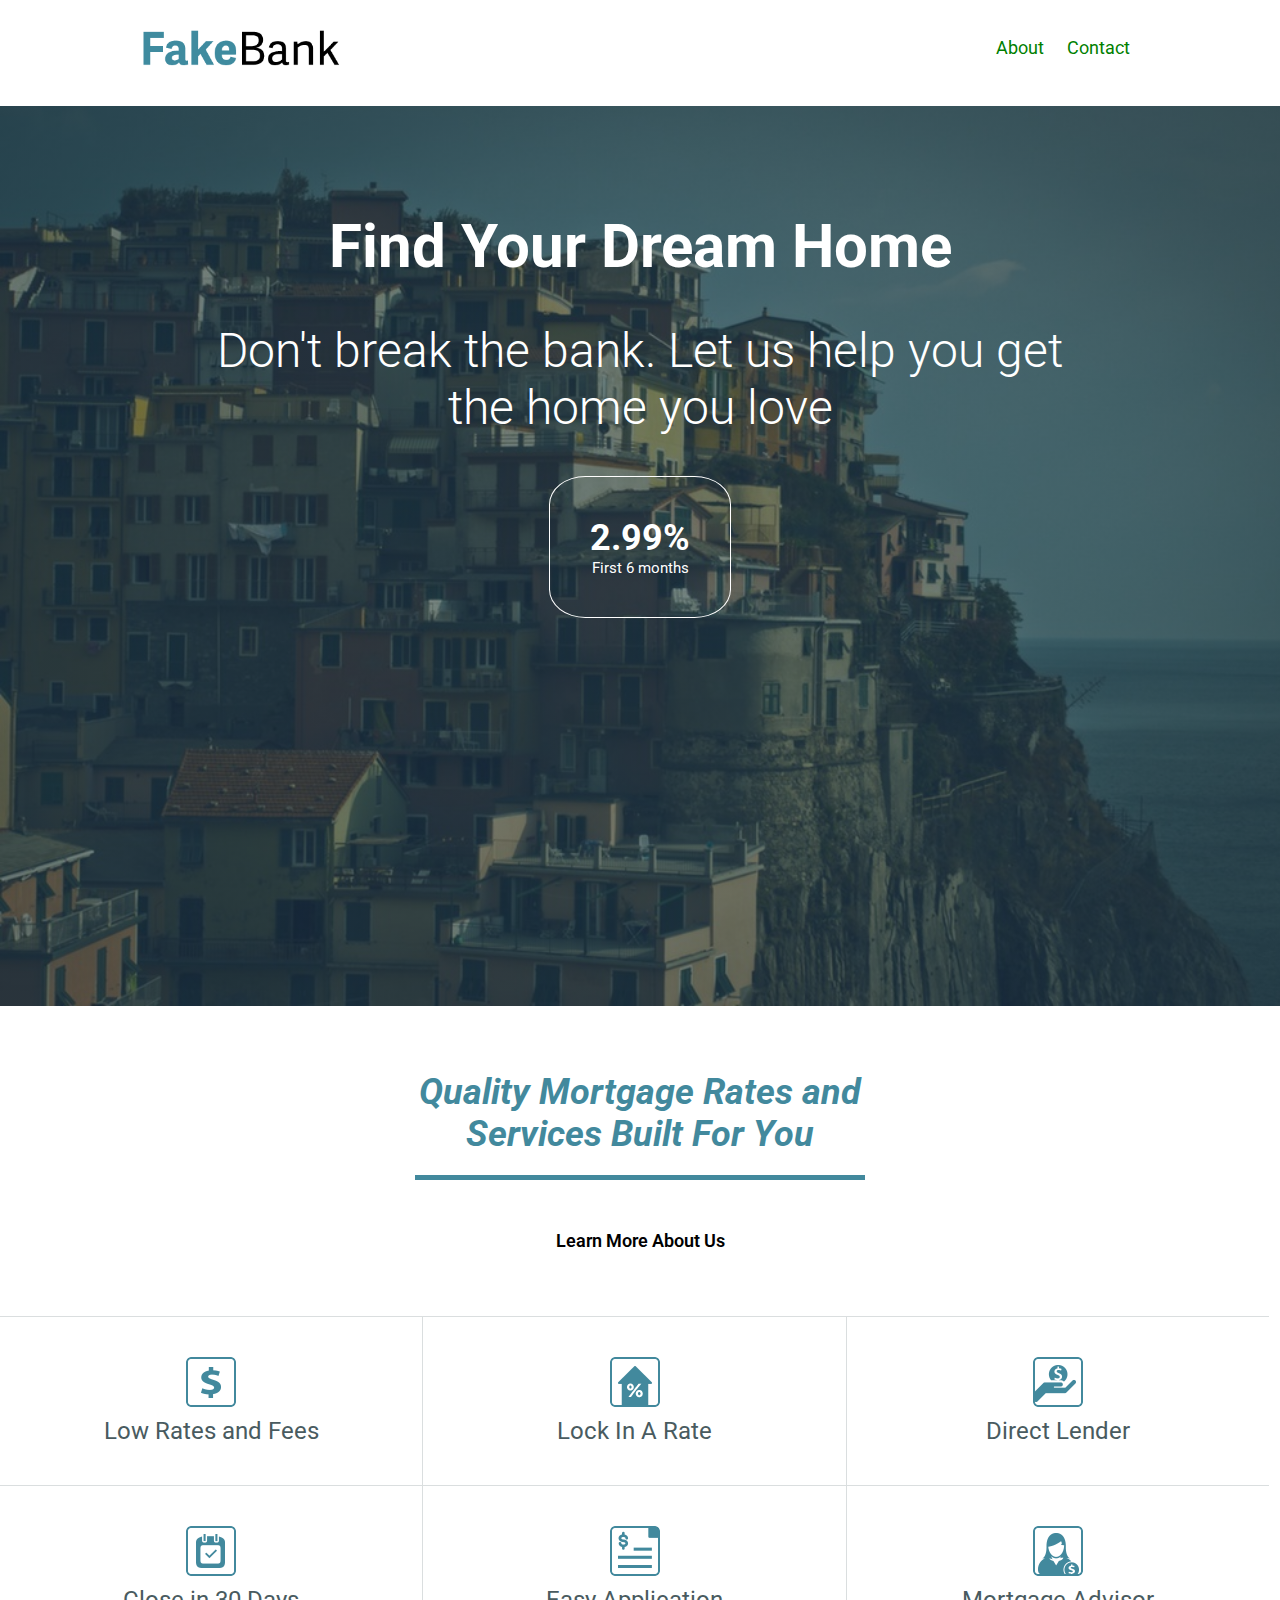
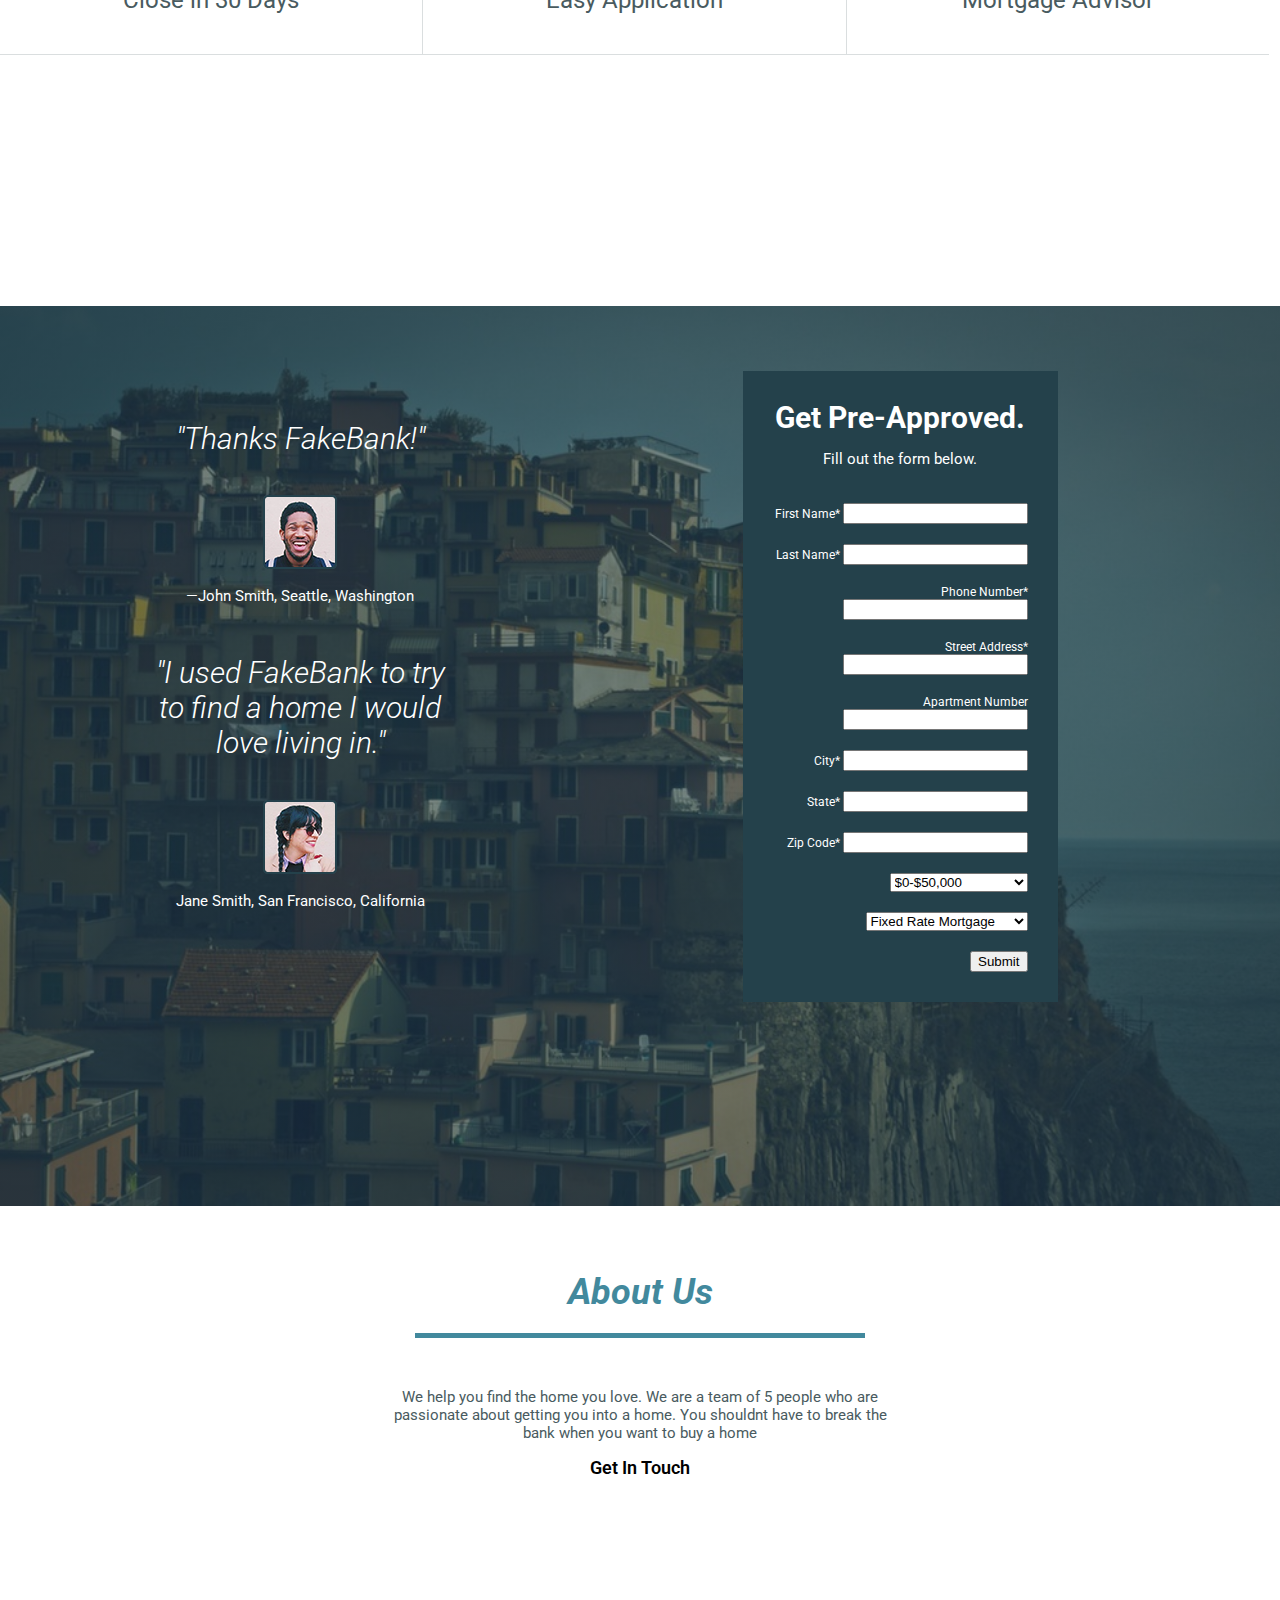
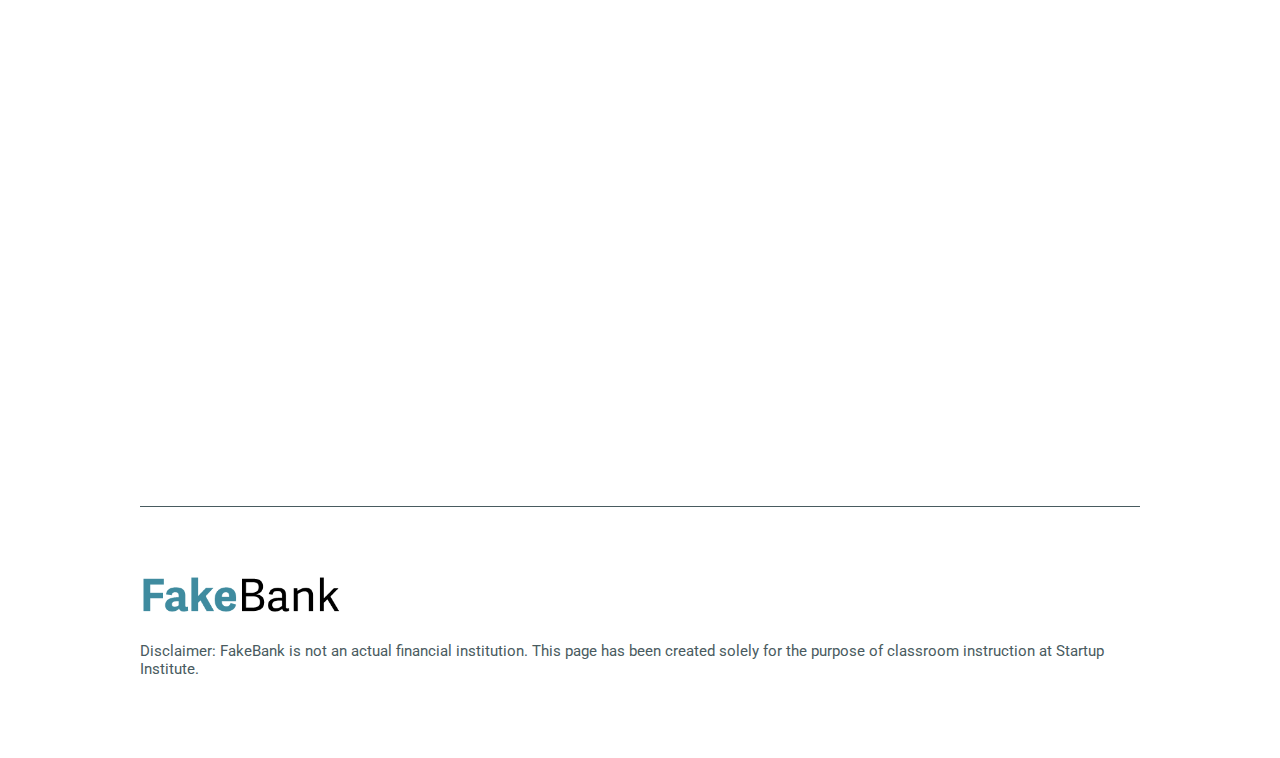
==== index.html @ dfc2711a "init" ====
<!DOCTYPE html>
<html lang="en">
  <head>
    <meta charset="utf-8">
    <title>Web Design Challenge</title>
    <link href='https://fonts.googleapis.com/css?family=Roboto:400,300,400italic,500,700' rel='stylesheet' type='text/css'>
    <link rel="stylesheet" href="css/style.css">
  </head>
  <body>
  	<header>
  		<section id="headerLogo">
  			<img src="images/fake_bank_logo.png" alt="Fake Bank Logo" />
  		</section>
  		<nav>
        <ul>
          <li>
            <a href="about.html">About</a>
          </li>
          <li>
            <a href="contact.html">Contact</a>
          </li>
        </ul>
  		</nav>
  	</header>
  	<section id="hero" class="panel">
  		<section class="inner-wrapper">
  			<h1>Find Your Dream Home</h1>
  			<h2>Don't break the bank. Let us help you get the home you love</h2>
  			<section class="heroPercentage">
  				<h3>2.99%</h3>
  				<p>First 6 months</p>
  			</section>
  		</section>
  	</section>
  	<section id="learnMore" class="panel">
  		<section class="inner-wrapper">
  			<h3>Quality Mortgage Rates and Services Built For You</h3>
  			<a href="about.html" class="button">Learn More About Us</a>
  		</section>
  		<section class="three-even-columns">
  			<section class="three-column-1">
  				<img src="images/low_rates_icon.png" class="learnMoreIcon" />
  				<h5>Low Rates and Fees</h5>
  			</section>
  			<section class="three-column-2">
  				<img src="images/lock_rate_icon.png" class="learnMoreIcon" />
  				<h5>Lock In A Rate</h5>
  			</section>
  			<section class="three-column-3">
  				<img src="images/direct_lender_icon.png" class="learnMoreIcon" />
  				<h5>Direct Lender</h5>
  			</section>
  			<section class="three-column-1 noBorderTop">
  				<img src="images/close_icon.png" class="learnMoreIcon" />
  				<h5>Close in 30 Days</h5>
  			</section>
  			<section class="three-column-2 noBorderTop">
  				<img src="images/easy_apply_icon.png" class="learnMoreIcon" />
  				<h5>Easy Application</h5>
  			</section>
  			<section class="three-column-3 noBorderTop">
  				<img src="images/advisor_icon.png" class="learnMoreIcon" />
  				<h5>Mortgage Advisor</h5>
  			</section>
  		</section>
  	</section>
  	<section id="formSection" class="panel">
  		<section class="large-inner-wrapper">
  			<section class="two-even-columns">
  				<section class="two-column-1">
  					<section class="proofPoints">
  						<section class="proofPoint">
	  						<h4>"Thanks FakeBank!"</h4>
	  						<img src="images/proof_headshot_1.png" />
	  						<p>—John Smith, Seattle, Washington</p>
	  					</section>
  						<section class="proofPoint">
	  						<h4>"I used FakeBank to try to find a home I would love living in."</h4>
                <img src="images/proof_headshot_2.png" />
	  						<p>Jane Smith, San Francisco, California</p>
	  					</section>
  					</section>
  				</section>
   				<section class="two-column-2">
   					<form>
              <h4>Get Pre-Approved.</h4>
              <p>Fill out the form below.</p>
              <section>
                <label>First Name*</label>
                <input type="text" />
              </section>
              <section>
                <label>Last Name*</label>
                <input type="text" />
              </section>
              <section>              
                <label>Phone Number*</label>
                <input type="text" />
              </section>
              <section>                
                <label>Street Address*</label>
                <input type="text" />
              </section>
              <section>
                <label>Apartment Number</label>
                <input type="text" />
              </section>
              <section>
                <label>City*</label>
                <input type="text" />
              </section>
              <section>
                <label>State*</label>
                <input type="text" />
              </section>
              <section>
                <label>Zip Code*</label>
                <input type="text" />
              </section>
              <section>
                <select name="loan-amount">
                  <option value="0-50,000">$0-$50,000</option>
                  <option value="50,000-100,000">$50,000-$100,000</option>
                  <option value="100,000-500,000">$100,000-$500,000</option>
                  <option value="500,000">$500,000+</option>
                </select>
              </section>
              <section>
                <select name="Mortgage Type">
                  <option value="Fixed Rate Mortgage">Fixed Rate Mortgage</option>
                  <option value="Variable Rate Mortgage">Variable Rate Mortgage</option>
                  <option value="VA Loan">VA Loan</option>
                  <option value="Baloon Mortgage">Baloon Mortgage</option>
                  <option value="Interest Only">Interest Only</option>
                  <option value="Reverse Mortgage">Reverse Mortgage</option>
                </select>
              </section>
              <section>
                <input type="submit" value="Submit" />
              </section>
   					</form>
  				</section> 				
  			</section>
  		</section>
  	</section>
  	<section id="aboutUs" class="panel">
  		<section class="inner-wrapper">
  			<h3>About Us</h3>
  			<p>We help you find the home you love. We are a team of 5 people who are passionate about getting you into a home. You shouldnt have to break the bank when you want to buy a home</p>
  			<a href="contct.html" class="button">Get In Touch</a>
  		</section>
  	</section>
  	<footer>
  		<section id="footerLogo">
  			<img src="images/fake_bank_logo.png" alt="Fake Bank Logo" />
  		</section>
  		<p>Disclaimer: FakeBank is not an actual financial institution. This page has been created solely for the purpose of classroom instruction at Startup Institute.</p>
  	</footer>
  </body>
</html>
---- css/style.css ----
body {
	font-family: "roboto", sans-serif;
	margin: 0;
	font-size: 12px;
	color: #495b60;
}

/* Layout */

.panel {
	min-height: 100vh;
}

.inner-wrapper {
	max-width: 500px;
	width: 80%;
	margin: 0 auto;
	padding: 65px 0;
}

.three-even-columns,
.two-even-columns {
	width: 100%;
	content: '';
	clear: both;
	display: table;
}

.three-column-1,
.three-column-2,
.three-column-3 {
	width: 33%;
	float: left;
	padding: 40px 0;
	border-bottom: 1px solid #dadedf;
	border-top: 1px solid #dadedf;
}

.three-column-1,
.three-column-2 {
	border-right: 1px solid #dadedf;
}

.two-column-1,
.two-column-2 {
	width: 50%;
	float: left;
}

.noBorderTop {
	border-top: none;
}

/* Text Styles */

h1 {
	font-size: 5em;
}

h2 {
	font-size: 4em;
}

h3 {
	font-size: 3em;
}

h4 {
	font-size: 2.5em;
}

h5 {
	font-size: 2em;
}

h6 {
	font-size: 1.5em;
}

p {
	font-size: 1.25em;
	color: #495b60;
}

/* Buttons */

.button {
	color: black;
	text-decoration: none;
	font-weight: 600;
	font-size: 18px;
}

/* Header Styles */

header {
	background-color: white;
	max-width: 1000px;
	width: 90%;
	margin: 0 auto;
	padding: 25px 0;
	clear: both;
	display: table;
	width: 100%;
	content: '';
}

header > #headerLogo {
	width: 50%;
	float: left;
}

header > #headerLogo > img {
	max-width: 200px;
}


/* Navigation */

header > nav {
	width: 50%;
	float: right;
	text-align: right;
}

header > nav ul {
	list-style-type: none;
}

header > nav ul li {
	display: inline-block;
}

header > nav ul li a {
	padding: 10px;
	color: green;
	text-decoration: none;
	font-size: 18px;
}

/* Hero Section */

#hero {
  background: 
    linear-gradient(
      rgba(36,65,75,0.58), 
      rgba(36,65,75,0.58)
    ),
    url('../images/hero_bg.jpg');
	background-size: cover;
	text-align: center;
	color: white;
}

#hero > .inner-wrapper {
	max-width: 900px;	
}

#hero h2 {
	font-weight: 300;
}

#hero p {
	color: white;
}

#hero .heroPercentage {
	display: inline-block;
	border: 1px solid white;
	margin: 0 auto;
	border-radius: 20%;
	padding: 40px;
}

#hero .heroPercentage h3, 
#hero .heroPercentage p {
	margin: 0;
}

/* Learn More Section */

#learnMore {
	text-align: center;
}

#learnMore h3 {
	color: rgb(66, 137, 157);
	font-style: italic;
	padding-bottom: 20px;
	border-bottom: 5px solid rgb(66, 137, 157);
	max-width: 450px;
	margin: 0 auto 50px;
}

#learnMore h5 {
	font-weight: 400;
	margin-top: 0.3em;
	margin-bottom: 0;
}

/* Form Section */
#formSection {
  background: 
    linear-gradient(
      rgba(36,65,75,0.58), 
      rgba(36,65,75,0.58)
    ),
    url('../images/hero_bg.jpg');
	background-size: cover;
	text-align: center;
	color: white;	
}

#formSection .large-inner-wrapper {
	padding: 65px 0;
	max-width: 1200px;
}

#formSection p {
	color: white;
}

#formSection form {
	padding: 20px;
	background-color: rgba(36,65,75,1);
	max-width: 275px;
	margin: 0 auto;
	text-align: right;
}

#formSection form > section {
	padding: 10px;
}

#formSection form h4,
#formSection form p {
	text-align: center;
	margin-bottom: 0.3em;
}

#formSection form h4 {
	margin: 0.3em 0;
}

#formSection form p {
	margin-bottom: 25px;
}

#formSection .proofPoints {
	max-width: 300px;
	margin: 0 auto;
}

#formSection .proofPoint {
	margin: 50px 0;
}

#formSection .proofPoint h4 {
	font-weight: 300;
	font-style: italic;
}

/* About Us Section */

#aboutUs {
	text-align: center;
}

#aboutUs h3 {
	color: rgb(66, 137, 157);
	font-style: italic;
	padding-bottom: 20px;
	border-bottom: 5px solid rgb(66, 137, 157);
	max-width: 450px;
	margin: 0 auto 50px;
}

/* Contact Us Page */

#contactUs form input,
#contactUs form textarea {
	width: 100%;
}

#contactUs form label {
	display: block;
	margin-bottom: 0.2em;
}

#contactUs form > section {
	padding: 10px 0;
}

#contactUs h2 {
	margin-top: 0;
}

/* Footer */

footer {
	max-width: 1000px;
	width: 90%;
	margin: 0 auto;
	padding: 65px 0;
	border-top: 1px solid #495b60;
}

footer > #footerLogo {
	max-width: 200px;
}

footer > #footerLogo > img {
	width: 100%;
}
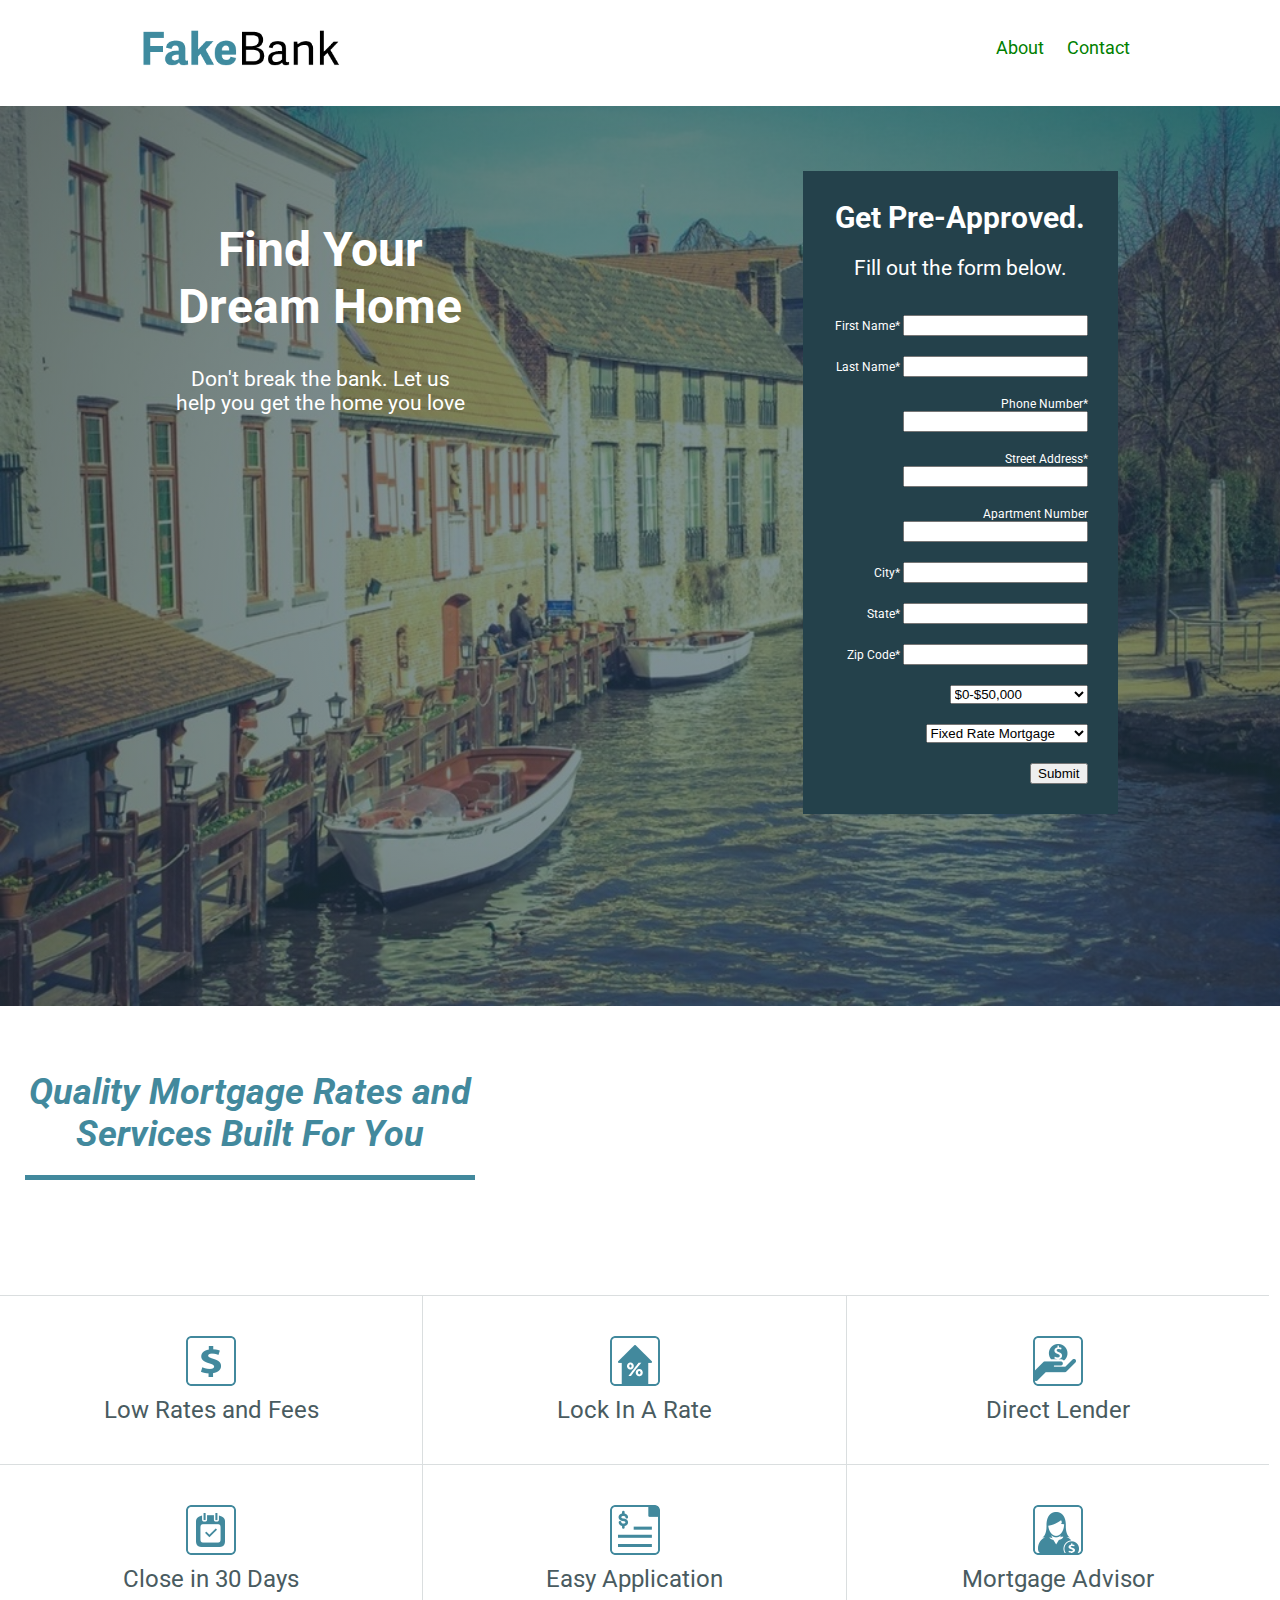
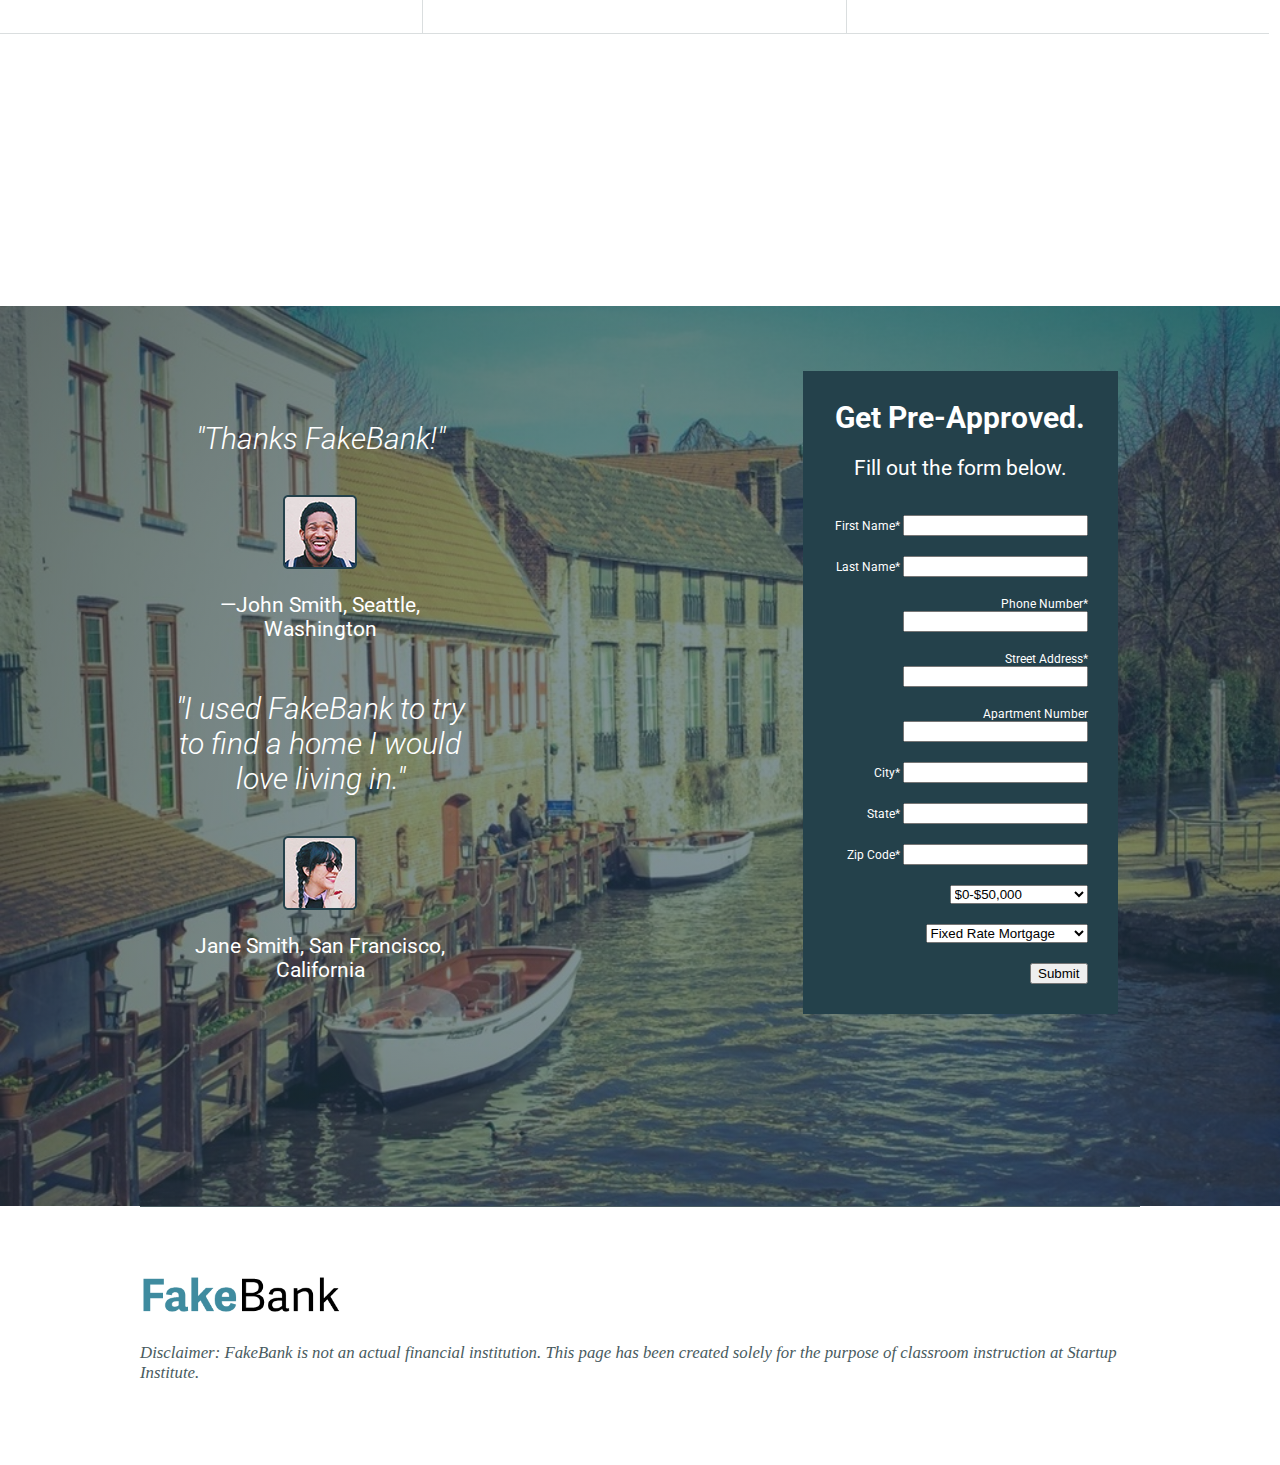
==== commit 84c2ccf6: "made it better" ====
--- a/index.html
+++ b/index.html
@@ -22,20 +22,84 @@
         </ul>
   		</nav>
   	</header>
-  	<section id="hero" class="panel">
-  		<section class="inner-wrapper">
-  			<h1>Find Your Dream Home</h1>
-  			<h2>Don't break the bank. Let us help you get the home you love</h2>
-  			<section class="heroPercentage">
-  				<h3>2.99%</h3>
-  				<p>First 6 months</p>
-  			</section>
-  		</section>
+
+    <section id="formSection" class="panel">
+    		<section class="large-inner-wrapper">
+    			<section class="two-even-columns">
+    				<section class="two-column-1">
+    					<section class="proofPoints">
+    						<section class="proofPoint">
+  	  						<h1>Find Your Dream Home</h1>
+  	  						<p>Don't break the bank. Let us help you get the home you love</p>
+  	  					</section>
+    					</section>
+    				</section>
+     				<section class="two-column-2">
+     					<form>
+                <h4>Get Pre-Approved.</h4>
+                <p>Fill out the form below.</p>
+                <section>
+                  <label>First Name*</label>
+                  <input type="text" />
+                </section>
+                <section>
+                  <label>Last Name*</label>
+                  <input type="text" />
+                </section>
+                <section>
+                  <label>Phone Number*</label>
+                  <input type="text" />
+                </section>
+                <section>
+                  <label>Street Address*</label>
+                  <input type="text" />
+                </section>
+                <section>
+                  <label>Apartment Number</label>
+                  <input type="text" />
+                </section>
+                <section>
+                  <label>City*</label>
+                  <input type="text" />
+                </section>
+                <section>
+                  <label>State*</label>
+                  <input type="text" />
+                </section>
+                <section>
+                  <label>Zip Code*</label>
+                  <input type="text" />
+                </section>
+                <section>
+                  <select name="loan-amount">
+                    <option value="0-50,000">$0-$50,000</option>
+                    <option value="50,000-100,000">$50,000-$100,000</option>
+                    <option value="100,000-500,000">$100,000-$500,000</option>
+                    <option value="500,000">$500,000+</option>
+                  </select>
+                </section>
+                <section>
+                  <select name="Mortgage Type">
+                    <option value="Fixed Rate Mortgage">Fixed Rate Mortgage</option>
+                    <option value="Variable Rate Mortgage">Variable Rate Mortgage</option>
+                    <option value="VA Loan">VA Loan</option>
+                    <option value="Baloon Mortgage">Baloon Mortgage</option>
+                    <option value="Interest Only">Interest Only</option>
+                    <option value="Reverse Mortgage">Reverse Mortgage</option>
+                  </select>
+                </section>
+                <section>
+                  <input type="submit" value="Submit" />
+                </section>
+     					</form>
+    				</section>
+    			</section>
+    		</section>
+    	</section>
   	</section>
   	<section id="learnMore" class="panel">
   		<section class="inner-wrapper">
   			<h3>Quality Mortgage Rates and Services Built For You</h3>
-  			<a href="about.html" class="button">Learn More About Us</a>
   		</section>
   		<section class="three-even-columns">
   			<section class="three-column-1">
@@ -93,11 +157,11 @@
                 <label>Last Name*</label>
                 <input type="text" />
               </section>
-              <section>              
+              <section>
                 <label>Phone Number*</label>
                 <input type="text" />
               </section>
-              <section>                
+              <section>
                 <label>Street Address*</label>
                 <input type="text" />
               </section>
@@ -139,22 +203,15 @@
                 <input type="submit" value="Submit" />
               </section>
    					</form>
-  				</section> 				
-  			</section>
-  		</section>
-  	</section>
-  	<section id="aboutUs" class="panel">
-  		<section class="inner-wrapper">
-  			<h3>About Us</h3>
-  			<p>We help you find the home you love. We are a team of 5 people who are passionate about getting you into a home. You shouldnt have to break the bank when you want to buy a home</p>
-  			<a href="contct.html" class="button">Get In Touch</a>
+  				</section>
+  			</section>
   		</section>
   	</section>
   	<footer>
   		<section id="footerLogo">
   			<img src="images/fake_bank_logo.png" alt="Fake Bank Logo" />
   		</section>
-  		<p>Disclaimer: FakeBank is not an actual financial institution. This page has been created solely for the purpose of classroom instruction at Startup Institute.</p>
+  		<p><i>Disclaimer: FakeBank is not an actual financial institution. This page has been created solely for the purpose of classroom instruction at Startup Institute.</i></p>
   	</footer>
   </body>
-</html>+</html>
--- a/css/style.css
+++ b/css/style.css
@@ -13,7 +13,7 @@
 
 .inner-wrapper {
 	max-width: 500px;
-	width: 80%;
+	width: 80%
 	margin: 0 auto;
 	padding: 65px 0;
 }
@@ -54,11 +54,11 @@
 /* Text Styles */
 
 h1 {
-	font-size: 5em;
+	font-size: 4em;
 }
 
 h2 {
-	font-size: 4em;
+	font-size: 3em;
 }
 
 h3 {
@@ -78,7 +78,7 @@
 }
 
 p {
-	font-size: 1.25em;
+	font-size: 1.75em;
 	color: #495b60;
 }
 
@@ -141,23 +141,23 @@
 /* Hero Section */
 
 #hero {
-  background: 
+  background:
     linear-gradient(
-      rgba(36,65,75,0.58), 
+      rgba(36,65,75,0.58),
       rgba(36,65,75,0.58)
     ),
-    url('../images/hero_bg.jpg');
+    url('../images/form_bg.jpeg');
 	background-size: cover;
-	text-align: center;
+	text-align: left;
 	color: white;
 }
 
 #hero > .inner-wrapper {
-	max-width: 900px;	
+	max-width: 900px;
 }
 
 #hero h2 {
-	font-weight: 300;
+	font-weight: 200;
 }
 
 #hero p {
@@ -172,7 +172,7 @@
 	padding: 40px;
 }
 
-#hero .heroPercentage h3, 
+#hero .heroPercentage h3,
 #hero .heroPercentage p {
 	margin: 0;
 }
@@ -200,20 +200,20 @@
 
 /* Form Section */
 #formSection {
-  background: 
+  background:
     linear-gradient(
-      rgba(36,65,75,0.58), 
+      rgba(36,65,75,0.58),
       rgba(36,65,75,0.58)
     ),
-    url('../images/hero_bg.jpg');
+    url('../images/form_bg.jpeg');
 	background-size: cover;
 	text-align: center;
-	color: white;	
+	color: white;
 }
 
 #formSection .large-inner-wrapper {
 	padding: 65px 0;
-	max-width: 1200px;
+	max-width: 1500px;
 }
 
 #formSection p {
@@ -298,6 +298,8 @@
 /* Footer */
 
 footer {
+	font-family: serif;
+	font-size: .8em;
 	max-width: 1000px;
 	width: 90%;
 	margin: 0 auto;
@@ -311,4 +313,4 @@
 
 footer > #footerLogo > img {
 	width: 100%;
-}+}
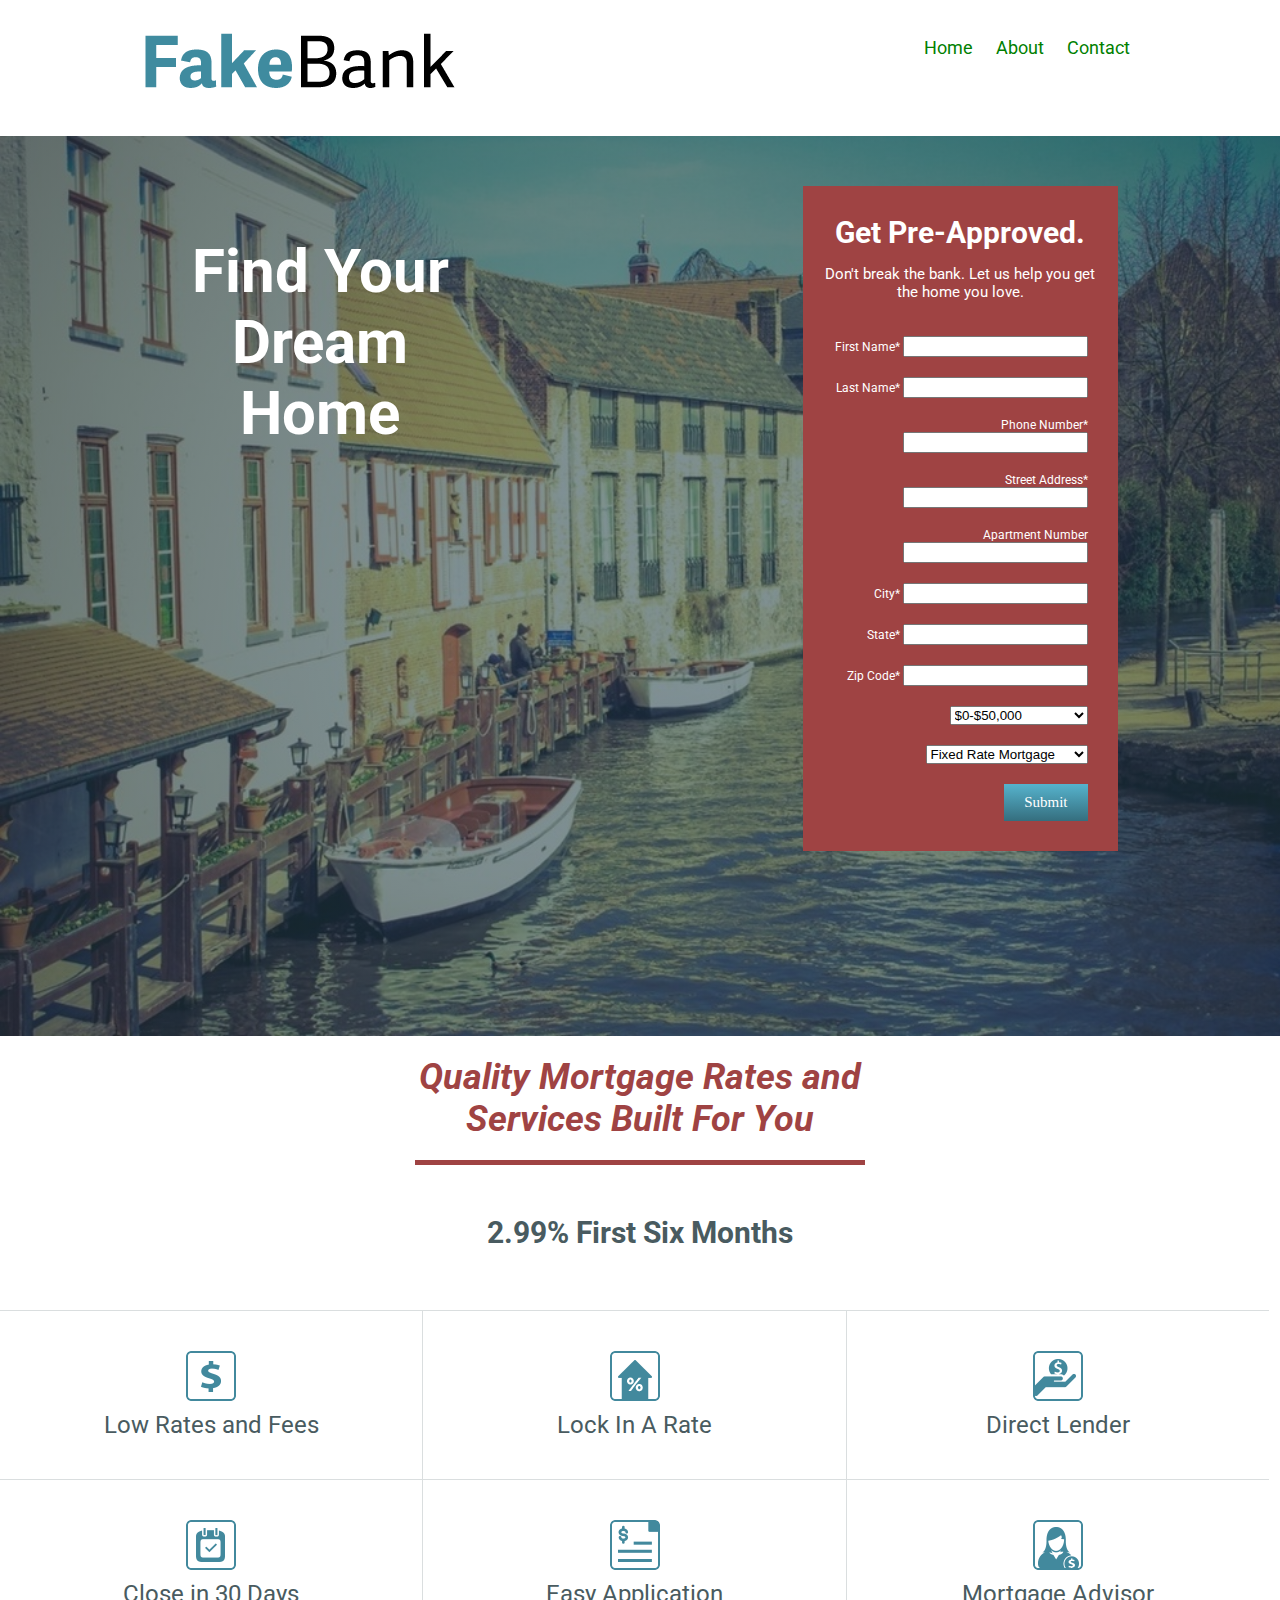
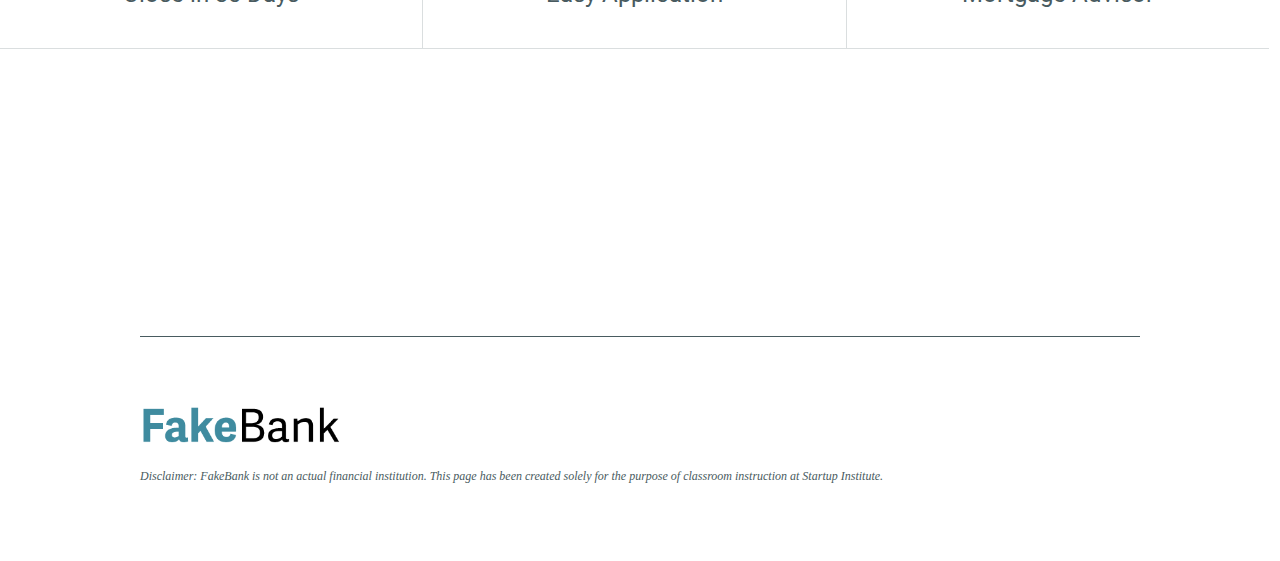
==== commit c8859271: "Made site better." ====
--- a/index.html
+++ b/index.html
@@ -9,10 +9,14 @@
   <body>
   	<header>
   		<section id="headerLogo">
+        <a href="index.html">
   			<img src="images/fake_bank_logo.png" alt="Fake Bank Logo" />
   		</section>
   		<nav>
         <ul>
+          <li>
+          <a href="index.html">Home</a>
+          </li>
           <li>
             <a href="about.html">About</a>
           </li>
@@ -22,7 +26,7 @@
         </ul>
   		</nav>
   	</header>
-
+<!--Front Page and Form-->
     <section id="formSection" class="panel">
     		<section class="large-inner-wrapper">
     			<section class="two-even-columns">
@@ -30,14 +34,13 @@
     					<section class="proofPoints">
     						<section class="proofPoint">
   	  						<h1>Find Your Dream Home</h1>
-  	  						<p>Don't break the bank. Let us help you get the home you love</p>
   	  					</section>
     					</section>
     				</section>
      				<section class="two-column-2">
      					<form>
                 <h4>Get Pre-Approved.</h4>
-                <p>Fill out the form below.</p>
+                <p>Don't break the bank. Let us help you get the home you love.</p>
                 <section>
                   <label>First Name*</label>
                   <input type="text" />
@@ -89,7 +92,7 @@
                   </select>
                 </section>
                 <section>
-                  <input type="submit" value="Submit" />
+                  <a class="buttonsubmit" href="#">Submit</a>
                 </section>
      					</form>
     				</section>
@@ -97,9 +100,11 @@
     		</section>
     	</section>
   	</section>
+<!--Mortgage section-->
   	<section id="learnMore" class="panel">
   		<section class="inner-wrapper">
   			<h3>Quality Mortgage Rates and Services Built For You</h3>
+        <h4> 2.99% First Six Months</h4>
   		</section>
   		<section class="three-even-columns">
   			<section class="three-column-1">
@@ -128,85 +133,7 @@
   			</section>
   		</section>
   	</section>
-  	<section id="formSection" class="panel">
-  		<section class="large-inner-wrapper">
-  			<section class="two-even-columns">
-  				<section class="two-column-1">
-  					<section class="proofPoints">
-  						<section class="proofPoint">
-	  						<h4>"Thanks FakeBank!"</h4>
-	  						<img src="images/proof_headshot_1.png" />
-	  						<p>—John Smith, Seattle, Washington</p>
-	  					</section>
-  						<section class="proofPoint">
-	  						<h4>"I used FakeBank to try to find a home I would love living in."</h4>
-                <img src="images/proof_headshot_2.png" />
-	  						<p>Jane Smith, San Francisco, California</p>
-	  					</section>
-  					</section>
-  				</section>
-   				<section class="two-column-2">
-   					<form>
-              <h4>Get Pre-Approved.</h4>
-              <p>Fill out the form below.</p>
-              <section>
-                <label>First Name*</label>
-                <input type="text" />
-              </section>
-              <section>
-                <label>Last Name*</label>
-                <input type="text" />
-              </section>
-              <section>
-                <label>Phone Number*</label>
-                <input type="text" />
-              </section>
-              <section>
-                <label>Street Address*</label>
-                <input type="text" />
-              </section>
-              <section>
-                <label>Apartment Number</label>
-                <input type="text" />
-              </section>
-              <section>
-                <label>City*</label>
-                <input type="text" />
-              </section>
-              <section>
-                <label>State*</label>
-                <input type="text" />
-              </section>
-              <section>
-                <label>Zip Code*</label>
-                <input type="text" />
-              </section>
-              <section>
-                <select name="loan-amount">
-                  <option value="0-50,000">$0-$50,000</option>
-                  <option value="50,000-100,000">$50,000-$100,000</option>
-                  <option value="100,000-500,000">$100,000-$500,000</option>
-                  <option value="500,000">$500,000+</option>
-                </select>
-              </section>
-              <section>
-                <select name="Mortgage Type">
-                  <option value="Fixed Rate Mortgage">Fixed Rate Mortgage</option>
-                  <option value="Variable Rate Mortgage">Variable Rate Mortgage</option>
-                  <option value="VA Loan">VA Loan</option>
-                  <option value="Baloon Mortgage">Baloon Mortgage</option>
-                  <option value="Interest Only">Interest Only</option>
-                  <option value="Reverse Mortgage">Reverse Mortgage</option>
-                </select>
-              </section>
-              <section>
-                <input type="submit" value="Submit" />
-              </section>
-   					</form>
-  				</section>
-  			</section>
-  		</section>
-  	</section>
+  <!--footer-->
   	<footer>
   		<section id="footerLogo">
   			<img src="images/fake_bank_logo.png" alt="Fake Bank Logo" />
--- a/css/style.css
+++ b/css/style.css
@@ -11,19 +11,40 @@
 	min-height: 100vh;
 }
 
+.panelquote {
+	min-height: 3vh;
+}
+
+.panelabout {
+	min-height: 20vh;
+}
+
 .inner-wrapper {
 	max-width: 500px;
-	width: 80%
-	margin: 0 auto;
-	padding: 65px 0;
-}
-
-.three-even-columns,
-.two-even-columns {
+	width: 100%;
+	margin: 0 auto;
+	padding: 20px 0;
+}
+
+.large-inner-wrapper {
+	max-width: 150px;
+	width: 100%;
+	margin: 0 auto;
+	padding: 40px 0;
+}
+
+.three-even-columns {
 	width: 100%;
 	content: '';
 	clear: both;
-	display: table;
+	display: table;;
+}
+
+.two-even-columns {
+		width: 100%;
+		content: '';
+		clear: right;
+		display: table;
 }
 
 .three-column-1,
@@ -54,11 +75,11 @@
 /* Text Styles */
 
 h1 {
+	font-size: 5em;
+}
+
+h2 {
 	font-size: 4em;
-}
-
-h2 {
-	font-size: 3em;
 }
 
 h3 {
@@ -78,7 +99,7 @@
 }
 
 p {
-	font-size: 1.75em;
+	font-size: 1.25em;
 	color: #495b60;
 }
 
@@ -91,6 +112,108 @@
 	font-size: 18px;
 }
 
+.buttonsubmit {
+    display: inline-block;
+    text-align: center;
+    vertical-align: middle;
+    padding: 10px 20px;
+    border: 0px solid #356e7e;
+    border-radius: 0px;
+    background: #56b3cd;
+    background: -webkit-gradient(linear, left top, left bottom, from(#56b3cd), to(#356e7e));
+    background: -moz-linear-gradient(top, #56b3cd, #356e7e);
+    background: linear-gradient(to bottom, #56b3cd, #356e7e);
+    font: normal normal normal 15px verdana;
+    color: #ffffff;
+    text-decoration: none;
+}
+.buttonsubmit:hover,
+.buttonsubmit:focus {
+    border: 0px solid #428a9e;
+    background: #67d7f6;
+    background: -webkit-gradient(linear, left top, left bottom, from(#67d7f6), to(#408497));
+    background: -moz-linear-gradient(top, #67d7f6, #408497);
+    background: linear-gradient(to bottom, #67d7f6, #408497);
+    color: #ffffff;
+    text-decoration: none;
+}
+.buttonsubmit:active {
+    background: #356e7e;
+    background: -webkit-gradient(linear, left top, left bottom, from(#356e7e), to(#356e7e));
+    background: -moz-linear-gradient(top, #356e7e, #356e7e);
+    background: linear-gradient(to bottom, #356e7e, #356e7e);
+}
+
+
+.buttonintouch {
+    display: inline-block;
+    text-align: center;
+    vertical-align: middle;
+    padding: 10px 20px;
+    border: 0px solid #356e7e;
+    border-radius: 0px;
+    background: #56b3cd;
+    background: -webkit-gradient(linear, left top, left bottom, from(#56b3cd), to(#356e7e));
+    background: -moz-linear-gradient(top, #56b3cd, #356e7e);
+    background: linear-gradient(to bottom, #56b3cd, #356e7e);
+    font: normal normal normal 15px verdana;
+    color: #ffffff;
+    text-decoration: none;
+}
+
+.buttonintouch:hover,
+.buttonintouch:focus {
+    border: 0px solid #428a9e;
+    background: #67d7f6;
+    background: -webkit-gradient(linear, left top, left bottom, from(#67d7f6), to(#408497));
+    background: -moz-linear-gradient(top, #67d7f6, #408497);
+    background: linear-gradient(to bottom, #67d7f6, #408497);
+    color: #ffffff;
+    text-decoration: none;
+}
+
+.buttonintouch:active {
+    background: #356e7e;
+    background: -webkit-gradient(linear, left top, left bottom, from(#356e7e), to(#356e7e));
+    background: -moz-linear-gradient(top, #356e7e, #356e7e);
+    background: linear-gradient(to bottom, #356e7e, #356e7e);
+}
+
+.buttonintouchred {
+		display: inline-block;
+		text-align: center;
+		vertical-align: middle;
+		padding: 10px 20px;
+		border: 0px solid #873939;
+		border-radius: 0px;
+		background: #fe6b6b;
+		background: -webkit-gradient(linear, left top, left bottom, from(#fe6b6b), to(#873939));
+		background: -moz-linear-gradient(top, #fe6b6b, #873939);
+		background: linear-gradient(to bottom, #fe6b6b, #873939);
+		font: normal normal normal 15px verdana;
+		color: #ffffff;
+		text-decoration: none;
+}
+
+.buttonintouchred:hover,
+.buttonintouchred:focus {
+		border: 0px solid #9f4343;
+		background: #ff8080;
+		background: -webkit-gradient(linear, left top, left bottom, from(#ff8080), to(#a24444));
+		background: -moz-linear-gradient(top, #ff8080, #a24444);
+		background: linear-gradient(to bottom, #ff8080, #a24444);
+		color: #ffffff;
+		text-decoration: none
+}
+
+.buttonintouchred:active {
+		background: #873939;
+		background: -webkit-gradient(linear, left top, left bottom, from(#873939), to(#873939));
+		background: -moz-linear-gradient(top, #873939, #873939);
+		background: linear-gradient(to bottom, #873939, #873939);
+}
+
+
 /* Header Styles */
 
 header {
@@ -111,7 +234,8 @@
 }
 
 header > #headerLogo > img {
-	max-width: 200px;
+	max-width: 500px;
+
 }
 
 
@@ -143,12 +267,12 @@
 #hero {
   background:
     linear-gradient(
-      rgba(36,65,75,0.58),
-      rgba(36,65,75,0.58)
+      rgba(159, 67, 67, 1),
+      rgba(159, 67, 67, 1)
     ),
     url('../images/form_bg.jpeg');
 	background-size: cover;
-	text-align: left;
+	text-align: center;
 	color: white;
 }
 
@@ -157,7 +281,7 @@
 }
 
 #hero h2 {
-	font-weight: 200;
+	font-weight: 300;
 }
 
 #hero p {
@@ -184,10 +308,10 @@
 }
 
 #learnMore h3 {
-	color: rgb(66, 137, 157);
+	color: rgba(159, 67, 67, 1);
 	font-style: italic;
 	padding-bottom: 20px;
-	border-bottom: 5px solid rgb(66, 137, 157);
+	border-bottom: 5px solid rgba(159, 67, 67, 1);
 	max-width: 450px;
 	margin: 0 auto 50px;
 }
@@ -212,7 +336,7 @@
 }
 
 #formSection .large-inner-wrapper {
-	padding: 65px 0;
+	padding: 50px 0;
 	max-width: 1500px;
 }
 
@@ -222,7 +346,7 @@
 
 #formSection form {
 	padding: 20px;
-	background-color: rgba(36,65,75,1);
+	background-color: rgb(159, 67, 67);
 	max-width: 275px;
 	margin: 0 auto;
 	text-align: right;
@@ -259,6 +383,124 @@
 	font-weight: 300;
 	font-style: italic;
 }
+
+#formSectioncontact {
+  background:
+    linear-gradient(
+      rgba(36,65,75,0.58),
+      rgba(36,65,75,0.58)
+    ),
+    url('../images/McCree.png');
+	background-size: contain;;
+	text-align: center;
+	color: white;
+}
+
+
+	#formSectioncontact p {
+		color: white;
+	}
+
+	#formSectioncontact form {
+		padding: 30px;
+		background-color: rgb(159, 67, 67);
+		max-width: 250px;
+		margin: 0 auto;
+		text-align: right;
+	}
+
+	#formSectioncontact form > section {
+		padding: 10px;
+	}
+
+	#formSectioncontact form h4,
+	#formSectioncontact form p {
+		text-align: center;
+		margin-bottom: 0.3em;
+	}
+
+	#formSectioncontact form h4 {
+		margin: 0.3em 0;
+	}
+
+	#formSectioncontact form p {
+		margin-bottom: 25px;
+	}
+
+	#formSectioncontact .proofPoints {
+		max-width: 300px;
+		margin: 0 auto;
+	}
+
+	#formSectioncontact .proofPoint {
+		margin: 50px 0;
+	}
+
+	#formSectioncontact .proofPoint h4 {
+		font-weight: 300;
+		font-style: italic;
+	}
+
+	#formSectionabout {
+	  background:
+	    linear-gradient(
+	      rgba(36,65,75,0.58),
+	      rgba(36,65,75,0.58)
+	    ),
+	    url('../images/Again.jpg');
+		background-size: cover;
+		text-align: center;
+		color: white;
+	}
+
+	#formSectionabout .large-inner-wrapper {
+		padding: 50px 0;
+		max-width: 1500px;
+	}
+
+	#formSectionabout p {
+		color: white;
+	}
+
+	#formSectionabout form {
+		padding: 20px;
+		background-color: rgb(159, 67, 67);
+		max-width: 275px;
+		margin: 0 auto;
+		text-align: right;
+	}
+
+	#formSectionabout form > section {
+		padding: 10px;
+	}
+
+	#formSectionabout form h4,
+	#formSectionabout form p {
+		text-align: center;
+		margin-bottom: 0.3em;
+	}
+
+	#formSectionabout form h4 {
+		margin: 0.3em 0;
+	}
+
+	#formSectionabout form p {
+		margin-bottom: 25px;
+	}
+
+	#formSectionabout .proofPoints {
+		max-width: 300px;
+		margin: 0 auto;
+	}
+
+	#formSectionabout .proofPoint {
+		margin: 50px 0;
+	}
+
+	#formSectionabout .proofPoint h4 {
+		font-weight: 300;
+		font-style: italic;
+	}
 
 /* About Us Section */
 
@@ -298,6 +540,7 @@
 /* Footer */
 
 footer {
+
 	font-family: serif;
 	font-size: .8em;
 	max-width: 1000px;
